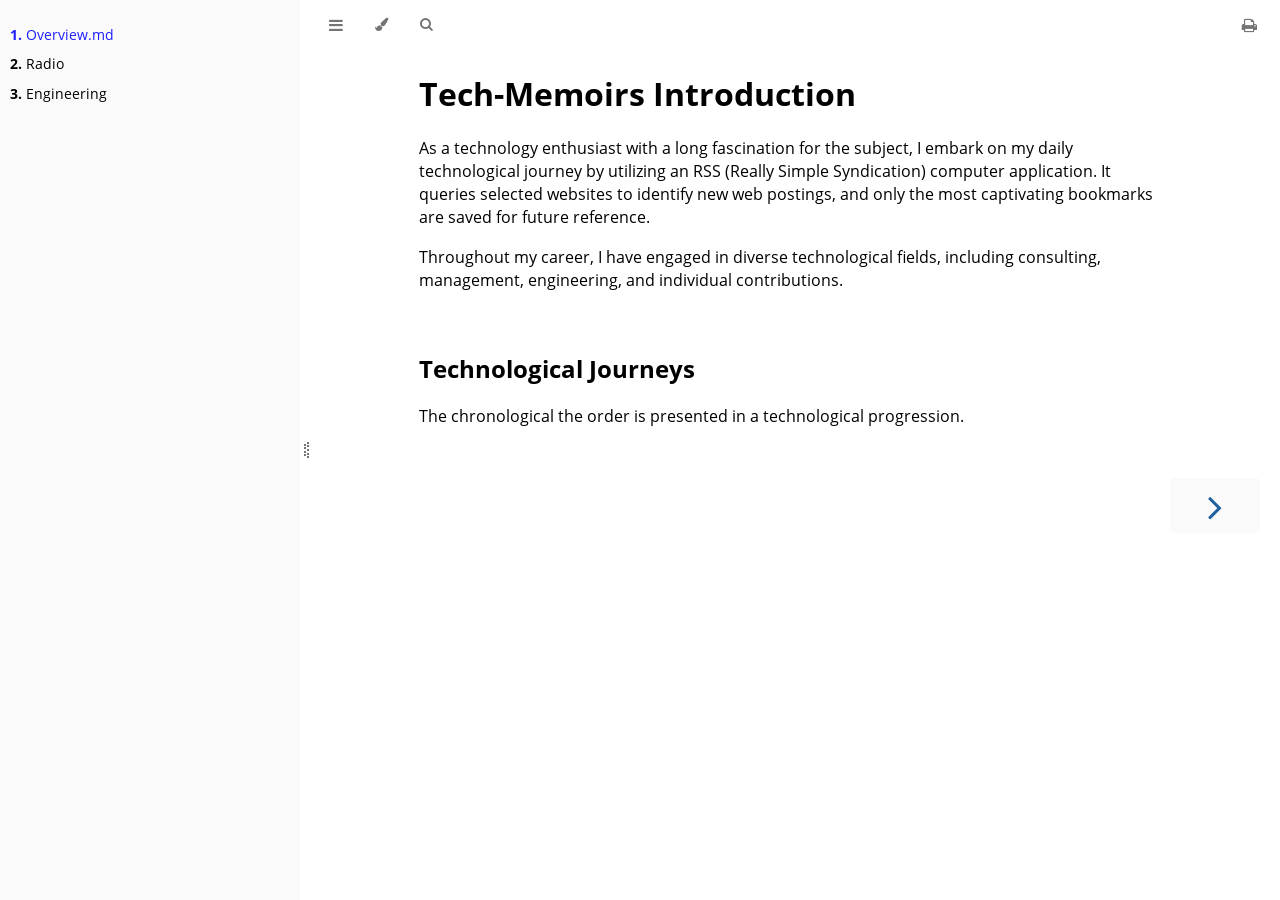
==== book/index.html @ a0218a52 "initial commit" ====
<!DOCTYPE HTML>
<html lang="en" class="light sidebar-visible" dir="ltr">
    <head>
        <!-- Book generated using mdBook -->
        <meta charset="UTF-8">
        <title>Overview.md</title>


        <!-- Custom HTML head -->

        <meta name="description" content="">
        <meta name="viewport" content="width=device-width, initial-scale=1">
        <meta name="theme-color" content="#ffffff">

        <link rel="icon" href="favicon.svg">
        <link rel="shortcut icon" href="favicon.png">
        <link rel="stylesheet" href="css/variables.css">
        <link rel="stylesheet" href="css/general.css">
        <link rel="stylesheet" href="css/chrome.css">
        <link rel="stylesheet" href="css/print.css" media="print">

        <!-- Fonts -->
        <link rel="stylesheet" href="FontAwesome/css/font-awesome.css">
        <link rel="stylesheet" href="fonts/fonts.css">

        <!-- Highlight.js Stylesheets -->
        <link rel="stylesheet" id="highlight-css" href="highlight.css">
        <link rel="stylesheet" id="tomorrow-night-css" href="tomorrow-night.css">
        <link rel="stylesheet" id="ayu-highlight-css" href="ayu-highlight.css">

        <!-- Custom theme stylesheets -->


        <!-- Provide site root and default themes to javascript -->
        <script>
            const path_to_root = "";
            const default_light_theme = "light";
            const default_dark_theme = "navy";
            window.path_to_searchindex_js = "searchindex.js";
        </script>
        <!-- Start loading toc.js asap -->
        <script src="toc.js"></script>
    </head>
    <body>
    <div id="mdbook-help-container">
        <div id="mdbook-help-popup">
            <h2 class="mdbook-help-title">Keyboard shortcuts</h2>
            <div>
                <p>Press <kbd>←</kbd> or <kbd>→</kbd> to navigate between chapters</p>
                <p>Press <kbd>S</kbd> or <kbd>/</kbd> to search in the book</p>
                <p>Press <kbd>?</kbd> to show this help</p>
                <p>Press <kbd>Esc</kbd> to hide this help</p>
            </div>
        </div>
    </div>
    <div id="body-container">
        <!-- Work around some values being stored in localStorage wrapped in quotes -->
        <script>
            try {
                let theme = localStorage.getItem('mdbook-theme');
                let sidebar = localStorage.getItem('mdbook-sidebar');

                if (theme.startsWith('"') && theme.endsWith('"')) {
                    localStorage.setItem('mdbook-theme', theme.slice(1, theme.length - 1));
                }

                if (sidebar.startsWith('"') && sidebar.endsWith('"')) {
                    localStorage.setItem('mdbook-sidebar', sidebar.slice(1, sidebar.length - 1));
                }
            } catch (e) { }
        </script>

        <!-- Set the theme before any content is loaded, prevents flash -->
        <script>
            const default_theme = window.matchMedia("(prefers-color-scheme: dark)").matches ? default_dark_theme : default_light_theme;
            let theme;
            try { theme = localStorage.getItem('mdbook-theme'); } catch(e) { }
            if (theme === null || theme === undefined) { theme = default_theme; }
            const html = document.documentElement;
            html.classList.remove('light')
            html.classList.add(theme);
            html.classList.add("js");
        </script>

        <input type="checkbox" id="sidebar-toggle-anchor" class="hidden">

        <!-- Hide / unhide sidebar before it is displayed -->
        <script>
            let sidebar = null;
            const sidebar_toggle = document.getElementById("sidebar-toggle-anchor");
            if (document.body.clientWidth >= 1080) {
                try { sidebar = localStorage.getItem('mdbook-sidebar'); } catch(e) { }
                sidebar = sidebar || 'visible';
            } else {
                sidebar = 'hidden';
                sidebar_toggle.checked = false;
            }
            if (sidebar === 'visible') {
                sidebar_toggle.checked = true;
            } else {
                html.classList.remove('sidebar-visible');
            }
        </script>

        <nav id="sidebar" class="sidebar" aria-label="Table of contents">
            <!-- populated by js -->
            <mdbook-sidebar-scrollbox class="sidebar-scrollbox"></mdbook-sidebar-scrollbox>
            <noscript>
                <iframe class="sidebar-iframe-outer" src="toc.html"></iframe>
            </noscript>
            <div id="sidebar-resize-handle" class="sidebar-resize-handle">
                <div class="sidebar-resize-indicator"></div>
            </div>
        </nav>

        <div id="page-wrapper" class="page-wrapper">

            <div class="page">
                <div id="menu-bar-hover-placeholder"></div>
                <div id="menu-bar" class="menu-bar sticky">
                    <div class="left-buttons">
                        <label id="sidebar-toggle" class="icon-button" for="sidebar-toggle-anchor" title="Toggle Table of Contents" aria-label="Toggle Table of Contents" aria-controls="sidebar">
                            <i class="fa fa-bars"></i>
                        </label>
                        <button id="theme-toggle" class="icon-button" type="button" title="Change theme" aria-label="Change theme" aria-haspopup="true" aria-expanded="false" aria-controls="theme-list">
                            <i class="fa fa-paint-brush"></i>
                        </button>
                        <ul id="theme-list" class="theme-popup" aria-label="Themes" role="menu">
                            <li role="none"><button role="menuitem" class="theme" id="default_theme">Auto</button></li>
                            <li role="none"><button role="menuitem" class="theme" id="light">Light</button></li>
                            <li role="none"><button role="menuitem" class="theme" id="rust">Rust</button></li>
                            <li role="none"><button role="menuitem" class="theme" id="coal">Coal</button></li>
                            <li role="none"><button role="menuitem" class="theme" id="navy">Navy</button></li>
                            <li role="none"><button role="menuitem" class="theme" id="ayu">Ayu</button></li>
                        </ul>
                        <button id="search-toggle" class="icon-button" type="button" title="Search (`/`)" aria-label="Toggle Searchbar" aria-expanded="false" aria-keyshortcuts="/ s" aria-controls="searchbar">
                            <i class="fa fa-search"></i>
                        </button>
                    </div>

                    <h1 class="menu-title"></h1>

                    <div class="right-buttons">
                        <a href="print.html" title="Print this book" aria-label="Print this book">
                            <i id="print-button" class="fa fa-print"></i>
                        </a>

                    </div>
                </div>

                <div id="search-wrapper" class="hidden">
                    <form id="searchbar-outer" class="searchbar-outer">
                        <div class="search-wrapper">
                            <input type="search" id="searchbar" name="searchbar" placeholder="Search this book ..." aria-controls="searchresults-outer" aria-describedby="searchresults-header">
                            <div class="spinner-wrapper">
                                <i class="fa fa-spinner fa-spin"></i>
                            </div>
                        </div>
                    </form>
                    <div id="searchresults-outer" class="searchresults-outer hidden">
                        <div id="searchresults-header" class="searchresults-header"></div>
                        <ul id="searchresults">
                        </ul>
                    </div>
                </div>

                <!-- Apply ARIA attributes after the sidebar and the sidebar toggle button are added to the DOM -->
                <script>
                    document.getElementById('sidebar-toggle').setAttribute('aria-expanded', sidebar === 'visible');
                    document.getElementById('sidebar').setAttribute('aria-hidden', sidebar !== 'visible');
                    Array.from(document.querySelectorAll('#sidebar a')).forEach(function(link) {
                        link.setAttribute('tabIndex', sidebar === 'visible' ? 0 : -1);
                    });
                </script>

                <div id="content" class="content">
                    <main>
                        <h1 id="tech-memoirs-introduction"><a class="header" href="#tech-memoirs-introduction">Tech-Memoirs Introduction</a></h1>
<p>As a technology enthusiast with a long fascination for the subject, I embark on my daily technological journey by utilizing an RSS (Really Simple Syndication) computer application. It queries selected websites to identify new web postings, and only the most captivating bookmarks are saved for future reference.</p>
<p>Throughout my career, I have engaged in diverse technological fields, including consulting, management, engineering, and individual contributions.</p>
<h2 id="technological-journeys"><a class="header" href="#technological-journeys">Technological Journeys</a></h2>
<p>The chronological the order is presented in a technological progression.</p>

                    </main>

                    <nav class="nav-wrapper" aria-label="Page navigation">
                        <!-- Mobile navigation buttons -->

                            <a rel="next prefetch" href="Radio.html" class="mobile-nav-chapters next" title="Next chapter" aria-label="Next chapter" aria-keyshortcuts="Right">
                                <i class="fa fa-angle-right"></i>
                            </a>

                        <div style="clear: both"></div>
                    </nav>
                </div>
            </div>

            <nav class="nav-wide-wrapper" aria-label="Page navigation">

                    <a rel="next prefetch" href="Radio.html" class="nav-chapters next" title="Next chapter" aria-label="Next chapter" aria-keyshortcuts="Right">
                        <i class="fa fa-angle-right"></i>
                    </a>
            </nav>

        </div>

        <!-- Livereload script (if served using the cli tool) -->
        <script>
            const wsProtocol = location.protocol === 'https:' ? 'wss:' : 'ws:';
            const wsAddress = wsProtocol + "//" + location.host + "/" + "__livereload";
            const socket = new WebSocket(wsAddress);
            socket.onmessage = function (event) {
                if (event.data === "reload") {
                    socket.close();
                    location.reload();
                }
            };

            window.onbeforeunload = function() {
                socket.close();
            }
        </script>



        <script>
            window.playground_copyable = true;
        </script>


        <script src="elasticlunr.min.js"></script>
        <script src="mark.min.js"></script>
        <script src="searcher.js"></script>

        <script src="clipboard.min.js"></script>
        <script src="highlight.js"></script>
        <script src="book.js"></script>

        <!-- Custom JS scripts -->



    </div>
    </body>
</html>
---- book/css/variables.css ----
/* Globals */

:root {
    --sidebar-target-width: 300px;
    --sidebar-width: min(var(--sidebar-target-width), 80vw);
    --sidebar-resize-indicator-width: 8px;
    --sidebar-resize-indicator-space: 2px;
    --page-padding: 15px;
    --content-max-width: 750px;
    --menu-bar-height: 50px;
    --mono-font: "Source Code Pro", Consolas, "Ubuntu Mono", Menlo, "DejaVu Sans Mono", monospace, monospace;
    --code-font-size: 0.875em; /* please adjust the ace font size accordingly in editor.js */
    --searchbar-margin-block-start: 5px;
}

/* Themes */

.ayu {
    --bg: hsl(210, 25%, 8%);
    --fg: #c5c5c5;

    --sidebar-bg: #14191f;
    --sidebar-fg: #c8c9db;
    --sidebar-non-existant: #5c6773;
    --sidebar-active: #ffb454;
    --sidebar-spacer: #2d334f;

    --scrollbar: var(--sidebar-fg);

    --icons: #737480;
    --icons-hover: #b7b9cc;

    --links: #0096cf;

    --inline-code-color: #ffb454;

    --theme-popup-bg: #14191f;
    --theme-popup-border: #5c6773;
    --theme-hover: #191f26;

    --quote-bg: hsl(226, 15%, 17%);
    --quote-border: hsl(226, 15%, 22%);

    --warning-border: #ff8e00;

    --table-border-color: hsl(210, 25%, 13%);
    --table-header-bg: hsl(210, 25%, 28%);
    --table-alternate-bg: hsl(210, 25%, 11%);

    --searchbar-border-color: #848484;
    --searchbar-bg: #424242;
    --searchbar-fg: #fff;
    --searchbar-shadow-color: #d4c89f;
    --searchresults-header-fg: #666;
    --searchresults-border-color: #888;
    --searchresults-li-bg: #252932;
    --search-mark-bg: #e3b171;

    --color-scheme: dark;

    /* Same as `--icons` */
    --copy-button-filter: invert(45%) sepia(6%) saturate(621%) hue-rotate(198deg) brightness(99%) contrast(85%);
    /* Same as `--sidebar-active` */
    --copy-button-filter-hover: invert(68%) sepia(55%) saturate(531%) hue-rotate(341deg) brightness(104%) contrast(101%);

    --footnote-highlight: #2668a6;

    --overlay-bg: rgba(33, 40, 48, 0.4);
}

.coal {
    --bg: hsl(200, 7%, 8%);
    --fg: #98a3ad;

    --sidebar-bg: #292c2f;
    --sidebar-fg: #a1adb8;
    --sidebar-non-existant: #505254;
    --sidebar-active: #3473ad;
    --sidebar-spacer: #393939;

    --scrollbar: var(--sidebar-fg);

    --icons: #43484d;
    --icons-hover: #b3c0cc;

    --links: #2b79a2;

    --inline-code-color: #c5c8c6;

    --theme-popup-bg: #141617;
    --theme-popup-border: #43484d;
    --theme-hover: #1f2124;

    --quote-bg: hsl(234, 21%, 18%);
    --quote-border: hsl(234, 21%, 23%);

    --warning-border: #ff8e00;

    --table-border-color: hsl(200, 7%, 13%);
    --table-header-bg: hsl(200, 7%, 28%);
    --table-alternate-bg: hsl(200, 7%, 11%);

    --searchbar-border-color: #aaa;
    --searchbar-bg: #b7b7b7;
    --searchbar-fg: #000;
    --searchbar-shadow-color: #aaa;
    --searchresults-header-fg: #666;
    --searchresults-border-color: #98a3ad;
    --searchresults-li-bg: #2b2b2f;
    --search-mark-bg: #355c7d;

    --color-scheme: dark;

    /* Same as `--icons` */
    --copy-button-filter: invert(26%) sepia(8%) saturate(575%) hue-rotate(169deg) brightness(87%) contrast(82%);
    /* Same as `--sidebar-active` */
    --copy-button-filter-hover: invert(36%) sepia(70%) saturate(503%) hue-rotate(167deg) brightness(98%) contrast(89%);

    --footnote-highlight: #4079ae;

    --overlay-bg: rgba(33, 40, 48, 0.4);
}

.light, html:not(.js) {
    --bg: hsl(0, 0%, 100%);
    --fg: hsl(0, 0%, 0%);

    --sidebar-bg: #fafafa;
    --sidebar-fg: hsl(0, 0%, 0%);
    --sidebar-non-existant: #aaaaaa;
    --sidebar-active: #1f1fff;
    --sidebar-spacer: #f4f4f4;

    --scrollbar: #8F8F8F;

    --icons: #747474;
    --icons-hover: #000000;

    --links: #20609f;

    --inline-code-color: #301900;

    --theme-popup-bg: #fafafa;
    --theme-popup-border: #cccccc;
    --theme-hover: #e6e6e6;

    --quote-bg: hsl(197, 37%, 96%);
    --quote-border: hsl(197, 37%, 91%);

    --warning-border: #ff8e00;

    --table-border-color: hsl(0, 0%, 95%);
    --table-header-bg: hsl(0, 0%, 80%);
    --table-alternate-bg: hsl(0, 0%, 97%);

    --searchbar-border-color: #aaa;
    --searchbar-bg: #fafafa;
    --searchbar-fg: #000;
    --searchbar-shadow-color: #aaa;
    --searchresults-header-fg: #666;
    --searchresults-border-color: #888;
    --searchresults-li-bg: #e4f2fe;
    --search-mark-bg: #a2cff5;

    --color-scheme: light;

    /* Same as `--icons` */
    --copy-button-filter: invert(45.49%);
    /* Same as `--sidebar-active` */
    --copy-button-filter-hover: invert(14%) sepia(93%) saturate(4250%) hue-rotate(243deg) brightness(99%) contrast(130%);

    --footnote-highlight: #7e7eff;

    --overlay-bg: rgba(200, 200, 205, 0.4);
}

.navy {
    --bg: hsl(226, 23%, 11%);
    --fg: #bcbdd0;

    --sidebar-bg: #282d3f;
    --sidebar-fg: #c8c9db;
    --sidebar-non-existant: #505274;
    --sidebar-active: #2b79a2;
    --sidebar-spacer: #2d334f;

    --scrollbar: var(--sidebar-fg);

    --icons: #737480;
    --icons-hover: #b7b9cc;

    --links: #2b79a2;

    --inline-code-color: #c5c8c6;

    --theme-popup-bg: #161923;
    --theme-popup-border: #737480;
    --theme-hover: #282e40;

    --quote-bg: hsl(226, 15%, 17%);
    --quote-border: hsl(226, 15%, 22%);

    --warning-border: #ff8e00;

    --table-border-color: hsl(226, 23%, 16%);
    --table-header-bg: hsl(226, 23%, 31%);
    --table-alternate-bg: hsl(226, 23%, 14%);

    --searchbar-border-color: #aaa;
    --searchbar-bg: #aeaec6;
    --searchbar-fg: #000;
    --searchbar-shadow-color: #aaa;
    --searchresults-header-fg: #5f5f71;
    --searchresults-border-color: #5c5c68;
    --searchresults-li-bg: #242430;
    --search-mark-bg: #a2cff5;

    --color-scheme: dark;

    /* Same as `--icons` */
    --copy-button-filter: invert(51%) sepia(10%) saturate(393%) hue-rotate(198deg) brightness(86%) contrast(87%);
    /* Same as `--sidebar-active` */
    --copy-button-filter-hover: invert(46%) sepia(20%) saturate(1537%) hue-rotate(156deg) brightness(85%) contrast(90%);

    --footnote-highlight: #4079ae;

    --overlay-bg: rgba(33, 40, 48, 0.4);
}

.rust {
    --bg: hsl(60, 9%, 87%);
    --fg: #262625;

    --sidebar-bg: #3b2e2a;
    --sidebar-fg: #c8c9db;
    --sidebar-non-existant: #505254;
    --sidebar-active: #e69f67;
    --sidebar-spacer: #45373a;

    --scrollbar: var(--sidebar-fg);

    --icons: #737480;
    --icons-hover: #262625;

    --links: #2b79a2;

    --inline-code-color: #6e6b5e;

    --theme-popup-bg: #e1e1db;
    --theme-popup-border: #b38f6b;
    --theme-hover: #99908a;

    --quote-bg: hsl(60, 5%, 75%);
    --quote-border: hsl(60, 5%, 70%);

    --warning-border: #ff8e00;

    --table-border-color: hsl(60, 9%, 82%);
    --table-header-bg: #b3a497;
    --table-alternate-bg: hsl(60, 9%, 84%);

    --searchbar-border-color: #aaa;
    --searchbar-bg: #fafafa;
    --searchbar-fg: #000;
    --searchbar-shadow-color: #aaa;
    --searchresults-header-fg: #666;
    --searchresults-border-color: #888;
    --searchresults-li-bg: #dec2a2;
    --search-mark-bg: #e69f67;

    /* Same as `--icons` */
    --copy-button-filter: invert(51%) sepia(10%) saturate(393%) hue-rotate(198deg) brightness(86%) contrast(87%);
    /* Same as `--sidebar-active` */
    --copy-button-filter-hover: invert(77%) sepia(16%) saturate(1798%) hue-rotate(328deg) brightness(98%) contrast(83%);

    --footnote-highlight: #d3a17a;

    --overlay-bg: rgba(150, 150, 150, 0.25);
}

@media (prefers-color-scheme: dark) {
    html:not(.js) {
        --bg: hsl(200, 7%, 8%);
        --fg: #98a3ad;

        --sidebar-bg: #292c2f;
        --sidebar-fg: #a1adb8;
        --sidebar-non-existant: #505254;
        --sidebar-active: #3473ad;
        --sidebar-spacer: #393939;

        --scrollbar: var(--sidebar-fg);

        --icons: #43484d;
        --icons-hover: #b3c0cc;

        --links: #2b79a2;

        --inline-code-color: #c5c8c6;

        --theme-popup-bg: #141617;
        --theme-popup-border: #43484d;
        --theme-hover: #1f2124;

        --quote-bg: hsl(234, 21%, 18%);
        --quote-border: hsl(234, 21%, 23%);

        --warning-border: #ff8e00;

        --table-border-color: hsl(200, 7%, 13%);
        --table-header-bg: hsl(200, 7%, 28%);
        --table-alternate-bg: hsl(200, 7%, 11%);

        --searchbar-border-color: #aaa;
        --searchbar-bg: #b7b7b7;
        --searchbar-fg: #000;
        --searchbar-shadow-color: #aaa;
        --searchresults-header-fg: #666;
        --searchresults-border-color: #98a3ad;
        --searchresults-li-bg: #2b2b2f;
        --search-mark-bg: #355c7d;

        --color-scheme: dark;

        /* Same as `--icons` */
        --copy-button-filter: invert(26%) sepia(8%) saturate(575%) hue-rotate(169deg) brightness(87%) contrast(82%);
        /* Same as `--sidebar-active` */
        --copy-button-filter-hover: invert(36%) sepia(70%) saturate(503%) hue-rotate(167deg) brightness(98%) contrast(89%);
    }
}
---- book/css/general.css ----
/* Base styles and content styles */

:root {
    /* Browser default font-size is 16px, this way 1 rem = 10px */
    font-size: 62.5%;
    color-scheme: var(--color-scheme);
}

html {
    font-family: "Open Sans", sans-serif;
    color: var(--fg);
    background-color: var(--bg);
    text-size-adjust: none;
    -webkit-text-size-adjust: none;
}

body {
    margin: 0;
    font-size: 1.6rem;
    overflow-x: hidden;
}

code {
    font-family: var(--mono-font) !important;
    font-size: var(--code-font-size);
    direction: ltr !important;
}

/* make long words/inline code not x overflow */
main {
    overflow-wrap: break-word;
}

/* make wide tables scroll if they overflow */
.table-wrapper {
    overflow-x: auto;
}

/* Don't change font size in headers. */
h1 code, h2 code, h3 code, h4 code, h5 code, h6 code {
    font-size: unset;
}

.left { float: left; }
.right { float: right; }
.boring { opacity: 0.6; }
.hide-boring .boring { display: none; }
.hidden { display: none !important; }

h2, h3 { margin-block-start: 2.5em; }
h4, h5 { margin-block-start: 2em; }

.header + .header h3,
.header + .header h4,
.header + .header h5 {
    margin-block-start: 1em;
}

h1:target::before,
h2:target::before,
h3:target::before,
h4:target::before,
h5:target::before,
h6:target::before {
    display: inline-block;
    content: "»";
    margin-inline-start: -30px;
    width: 30px;
}

/* This is broken on Safari as of version 14, but is fixed
   in Safari Technology Preview 117 which I think will be Safari 14.2.
   https://bugs.webkit.org/show_bug.cgi?id=218076
*/
:target {
    /* Safari does not support logical properties */
    scroll-margin-top: calc(var(--menu-bar-height) + 0.5em);
}

.page {
    outline: 0;
    padding: 0 var(--page-padding);
    margin-block-start: calc(0px - var(--menu-bar-height)); /* Compensate for the #menu-bar-hover-placeholder */
}
.page-wrapper {
    box-sizing: border-box;
    background-color: var(--bg);
}
html:not(.js) .page-wrapper,
.js:not(.sidebar-resizing) .page-wrapper {
    transition: margin-left 0.3s ease, transform 0.3s ease; /* Animation: slide away */
}
[dir=rtl]:not(.js) .page-wrapper,
[dir=rtl].js:not(.sidebar-resizing) .page-wrapper {
    transition: margin-right 0.3s ease, transform 0.3s ease; /* Animation: slide away */
}

.content {
    overflow-y: auto;
    padding: 0 5px 50px 5px;
}
.content main {
    margin-inline-start: auto;
    margin-inline-end: auto;
    max-width: var(--content-max-width);
}
.content p { line-height: 1.45em; }
.content ol { line-height: 1.45em; }
.content ul { line-height: 1.45em; }
.content a { text-decoration: none; }
.content a:hover { text-decoration: underline; }
.content img, .content video { max-width: 100%; }
.content .header:link,
.content .header:visited {
    color: var(--fg);
}
.content .header:link,
.content .header:visited:hover {
    text-decoration: none;
}

table {
    margin: 0 auto;
    border-collapse: collapse;
}
table td {
    padding: 3px 20px;
    border: 1px var(--table-border-color) solid;
}
table thead {
    background: var(--table-header-bg);
}
table thead td {
    font-weight: 700;
    border: none;
}
table thead th {
    padding: 3px 20px;
}
table thead tr {
    border: 1px var(--table-header-bg) solid;
}
/* Alternate background colors for rows */
table tbody tr:nth-child(2n) {
    background: var(--table-alternate-bg);
}


blockquote {
    margin: 20px 0;
    padding: 0 20px;
    color: var(--fg);
    background-color: var(--quote-bg);
    border-block-start: .1em solid var(--quote-border);
    border-block-end: .1em solid var(--quote-border);
}

.warning {
    margin: 20px;
    padding: 0 20px;
    border-inline-start: 2px solid var(--warning-border);
}

.warning:before {
    position: absolute;
    width: 3rem;
    height: 3rem;
    margin-inline-start: calc(-1.5rem - 21px);
    content: "ⓘ";
    text-align: center;
    background-color: var(--bg);
    color: var(--warning-border);
    font-weight: bold;
    font-size: 2rem;
}

blockquote .warning:before {
    background-color: var(--quote-bg);
}

kbd {
    background-color: var(--table-border-color);
    border-radius: 4px;
    border: solid 1px var(--theme-popup-border);
    box-shadow: inset 0 -1px 0 var(--theme-hover);
    display: inline-block;
    font-size: var(--code-font-size);
    font-family: var(--mono-font);
    line-height: 10px;
    padding: 4px 5px;
    vertical-align: middle;
}

sup {
    /* Set the line-height for superscript and footnote references so that there
       isn't an awkward space appearing above lines that contain the footnote.

       See https://github.com/rust-lang/mdBook/pull/2443#discussion_r1813773583
       for an explanation.
    */
    line-height: 0;
}

.footnote-definition {
    font-size: 0.9em;
}
/* The default spacing for a list is a little too large. */
.footnote-definition ul,
.footnote-definition ol {
    padding-left: 20px;
}
.footnote-definition > li {
    /* Required to position the ::before target */
    position: relative;
}
.footnote-definition > li:target {
    scroll-margin-top: 50vh;
}
.footnote-reference:target {
    scroll-margin-top: 50vh;
}
/* Draws a border around the footnote (including the marker) when it is selected.
   TODO: If there are multiple linkbacks, highlight which one you just came
   from so you know which one to click.
*/
.footnote-definition > li:target::before {
    border: 2px solid var(--footnote-highlight);
    border-radius: 6px;
    position: absolute;
    top: -8px;
    right: -8px;
    bottom: -8px;
    left: -32px;
    pointer-events: none;
    content: "";
}
/* Pulses the footnote reference so you can quickly see where you left off reading.
   This could use some improvement.
*/
@media not (prefers-reduced-motion) {
    .footnote-reference:target  {
        animation: fn-highlight 0.8s;
        border-radius: 2px;
    }

    @keyframes fn-highlight {
        from {
            background-color: var(--footnote-highlight);
        }
    }
}

.tooltiptext {
    position: absolute;
    visibility: hidden;
    color: #fff;
    background-color: #333;
    transform: translateX(-50%); /* Center by moving tooltip 50% of its width left */
    left: -8px; /* Half of the width of the icon */
    top: -35px;
    font-size: 0.8em;
    text-align: center;
    border-radius: 6px;
    padding: 5px 8px;
    margin: 5px;
    z-index: 1000;
}
.tooltipped .tooltiptext {
    visibility: visible;
}

.chapter li.part-title {
    color: var(--sidebar-fg);
    margin: 5px 0px;
    font-weight: bold;
}

.result-no-output {
    font-style: italic;
}
---- book/css/chrome.css ----
/* CSS for UI elements (a.k.a. chrome) */

html {
    scrollbar-color: var(--scrollbar) var(--bg);
}
#searchresults a,
.content a:link,
a:visited,
a > .hljs {
    color: var(--links);
}

/*
    body-container is necessary because mobile browsers don't seem to like
    overflow-x on the body tag when there is a <meta name="viewport"> tag.
*/
#body-container {
    /*
        This is used when the sidebar pushes the body content off the side of
        the screen on small screens. Without it, dragging on mobile Safari
        will want to reposition the viewport in a weird way.
    */
    overflow-x: clip;
}

/* Menu Bar */

#menu-bar,
#menu-bar-hover-placeholder {
    z-index: 101;
    margin: auto calc(0px - var(--page-padding));
}
#menu-bar {
    position: relative;
    display: flex;
    flex-wrap: wrap;
    background-color: var(--bg);
    border-block-end-color: var(--bg);
    border-block-end-width: 1px;
    border-block-end-style: solid;
}
#menu-bar.sticky,
#menu-bar-hover-placeholder:hover + #menu-bar,
#menu-bar:hover,
html.sidebar-visible #menu-bar {
    position: -webkit-sticky;
    position: sticky;
    top: 0 !important;
}
#menu-bar-hover-placeholder {
    position: sticky;
    position: -webkit-sticky;
    top: 0;
    height: var(--menu-bar-height);
}
#menu-bar.bordered {
    border-block-end-color: var(--table-border-color);
}
#menu-bar i, #menu-bar .icon-button {
    position: relative;
    padding: 0 8px;
    z-index: 10;
    line-height: var(--menu-bar-height);
    cursor: pointer;
    transition: color 0.5s;
}
@media only screen and (max-width: 420px) {
    #menu-bar i, #menu-bar .icon-button {
        padding: 0 5px;
    }
}

.icon-button {
    border: none;
    background: none;
    padding: 0;
    color: inherit;
}
.icon-button i {
    margin: 0;
}

.right-buttons {
    margin: 0 15px;
}
.right-buttons a {
    text-decoration: none;
}

.left-buttons {
    display: flex;
    margin: 0 5px;
}
html:not(.js) .left-buttons button {
    display: none;
}

.menu-title {
    display: inline-block;
    font-weight: 200;
    font-size: 2.4rem;
    line-height: var(--menu-bar-height);
    text-align: center;
    margin: 0;
    flex: 1;
    white-space: nowrap;
    overflow: hidden;
    text-overflow: ellipsis;
}
.menu-title {
    cursor: pointer;
}

.menu-bar,
.menu-bar:visited,
.nav-chapters,
.nav-chapters:visited,
.mobile-nav-chapters,
.mobile-nav-chapters:visited,
.menu-bar .icon-button,
.menu-bar a i {
    color: var(--icons);
}

.menu-bar i:hover,
.menu-bar .icon-button:hover,
.nav-chapters:hover,
.mobile-nav-chapters i:hover {
    color: var(--icons-hover);
}

/* Nav Icons */

.nav-chapters {
    font-size: 2.5em;
    text-align: center;
    text-decoration: none;

    position: fixed;
    top: 0;
    bottom: 0;
    margin: 0;
    max-width: 150px;
    min-width: 90px;

    display: flex;
    justify-content: center;
    align-content: center;
    flex-direction: column;

    transition: color 0.5s, background-color 0.5s;
}

.nav-chapters:hover {
    text-decoration: none;
    background-color: var(--theme-hover);
    transition: background-color 0.15s, color 0.15s;
}

.nav-wrapper {
    margin-block-start: 50px;
    display: none;
}

.mobile-nav-chapters {
    font-size: 2.5em;
    text-align: center;
    text-decoration: none;
    width: 90px;
    border-radius: 5px;
    background-color: var(--sidebar-bg);
}

/* Only Firefox supports flow-relative values */
.previous { float: left; }
[dir=rtl] .previous { float: right; }

/* Only Firefox supports flow-relative values */
.next {
    float: right;
    right: var(--page-padding);
}
[dir=rtl] .next {
    float: left;
    right: unset;
    left: var(--page-padding);
}

/* Use the correct buttons for RTL layouts*/
[dir=rtl] .previous i.fa-angle-left:before {content:"\f105";}
[dir=rtl] .next i.fa-angle-right:before { content:"\f104"; }

@media only screen and (max-width: 1080px) {
    .nav-wide-wrapper { display: none; }
    .nav-wrapper { display: block; }
}

/* sidebar-visible */
@media only screen and (max-width: 1380px) {
    #sidebar-toggle-anchor:checked ~ .page-wrapper .nav-wide-wrapper { display: none; }
    #sidebar-toggle-anchor:checked ~ .page-wrapper .nav-wrapper { display: block; }
}

/* Inline code */

:not(pre) > .hljs {
    display: inline;
    padding: 0.1em 0.3em;
    border-radius: 3px;
}

:not(pre):not(a) > .hljs {
    color: var(--inline-code-color);
    overflow-x: initial;
}

a:hover > .hljs {
    text-decoration: underline;
}

pre {
    position: relative;
}
pre > .buttons {
    position: absolute;
    z-index: 100;
    right: 0px;
    top: 2px;
    margin: 0px;
    padding: 2px 0px;

    color: var(--sidebar-fg);
    cursor: pointer;
    visibility: hidden;
    opacity: 0;
    transition: visibility 0.1s linear, opacity 0.1s linear;
}
pre:hover > .buttons {
    visibility: visible;
    opacity: 1
}
pre > .buttons :hover {
    color: var(--sidebar-active);
    border-color: var(--icons-hover);
    background-color: var(--theme-hover);
}
pre > .buttons i {
    margin-inline-start: 8px;
}
pre > .buttons button {
    cursor: inherit;
    margin: 0px 5px;
    padding: 4px 4px 3px 5px;
    font-size: 23px;

    border-style: solid;
    border-width: 1px;
    border-radius: 4px;
    border-color: var(--icons);
    background-color: var(--theme-popup-bg);
    transition: 100ms;
    transition-property: color,border-color,background-color;
    color: var(--icons);
}

pre > .buttons button.clip-button {
    padding: 2px 4px 0px 6px;
}
pre > .buttons button.clip-button::before {
    /* clipboard image from octicons (https://github.com/primer/octicons/tree/v2.0.0) MIT license
     */
    content: url('data:image/svg+xml,<svg width="21" height="20" viewBox="0 0 24 25" \
xmlns="http://www.w3.org/2000/svg" aria-label="Copy to clipboard">\
<path d="M18 20h2v3c0 1-1 2-2 2H2c-.998 0-2-1-2-2V5c0-.911.755-1.667 1.667-1.667h5A3.323 3.323 0 \
0110 0a3.323 3.323 0 013.333 3.333h5C19.245 3.333 20 4.09 20 5v8.333h-2V9H2v14h16v-3zM3 \
7h14c0-.911-.793-1.667-1.75-1.667H13.5c-.957 0-1.75-.755-1.75-1.666C11.75 2.755 10.957 2 10 \
2s-1.75.755-1.75 1.667c0 .911-.793 1.666-1.75 1.666H4.75C3.793 5.333 3 6.09 3 7z"/>\
<path d="M4 19h6v2H4zM12 11H4v2h8zM4 17h4v-2H4zM15 15v-3l-4.5 4.5L15 21v-3l8.027-.032L23 15z"/>\
</svg>');
    filter: var(--copy-button-filter);
}
pre > .buttons button.clip-button:hover::before {
    filter: var(--copy-button-filter-hover);
}

@media (pointer: coarse) {
    pre > .buttons button {
        /* On mobile, make it easier to tap buttons. */
        padding: 0.3rem 1rem;
    }

    .sidebar-resize-indicator {
        /* Hide resize indicator on devices with limited accuracy */
        display: none;
    }
}
pre > code {
    display: block;
    padding: 1rem;
}

/* FIXME: ACE editors overlap their buttons because ACE does absolute
   positioning within the code block which breaks padding. The only solution I
   can think of is to move the padding to the outer pre tag (or insert a div
   wrapper), but that would require fixing a whole bunch of CSS rules.
*/
.hljs.ace_editor {
  padding: 0rem 0rem;
}

pre > .result {
    margin-block-start: 10px;
}

/* Search */

#searchresults a {
    text-decoration: none;
}

mark {
    border-radius: 2px;
    padding-block-start: 0;
    padding-block-end: 1px;
    padding-inline-start: 3px;
    padding-inline-end: 3px;
    margin-block-start: 0;
    margin-block-end: -1px;
    margin-inline-start: -3px;
    margin-inline-end: -3px;
    background-color: var(--search-mark-bg);
    transition: background-color 300ms linear;
    cursor: pointer;
}

mark.fade-out {
    background-color: rgba(0,0,0,0) !important;
    cursor: auto;
}

.searchbar-outer {
    margin-inline-start: auto;
    margin-inline-end: auto;
    max-width: var(--content-max-width);
}

#searchbar-outer.searching #searchbar {
    padding-right: 30px;
}
#searchbar-outer .spinner-wrapper {
    display: none;
}
#searchbar-outer.searching .spinner-wrapper {
    display: block;
}

.search-wrapper {
    position: relative;
}

.spinner-wrapper {
    --spinner-margin: 2px;
    position: absolute;
    margin-block-start: calc(var(--searchbar-margin-block-start) + var(--spinner-margin));
    right: var(--spinner-margin);
    top: 0;
    bottom: var(--spinner-margin);
    padding: 6px;
    background-color: var(--bg);
}

#searchbar {
    width: 100%;
    margin-block-start: var(--searchbar-margin-block-start);
    margin-block-end: 0;
    margin-inline-start: auto;
    margin-inline-end: auto;
    padding: 10px 16px;
    transition: box-shadow 300ms ease-in-out;
    border: 1px solid var(--searchbar-border-color);
    border-radius: 3px;
    background-color: var(--searchbar-bg);
    color: var(--searchbar-fg);
}
#searchbar:focus,
#searchbar.active {
    box-shadow: 0 0 3px var(--searchbar-shadow-color);
}

.searchresults-header {
    font-weight: bold;
    font-size: 1em;
    padding-block-start: 18px;
    padding-block-end: 0;
    padding-inline-start: 5px;
    padding-inline-end: 0;
    color: var(--searchresults-header-fg);
}

.searchresults-outer {
    margin-inline-start: auto;
    margin-inline-end: auto;
    max-width: var(--content-max-width);
    border-block-end: 1px dashed var(--searchresults-border-color);
}

ul#searchresults {
    list-style: none;
    padding-inline-start: 20px;
}
ul#searchresults li {
    margin: 10px 0px;
    padding: 2px;
    border-radius: 2px;
}
ul#searchresults li.focus {
    background-color: var(--searchresults-li-bg);
}
ul#searchresults span.teaser {
    display: block;
    clear: both;
    margin-block-start: 5px;
    margin-block-end: 0;
    margin-inline-start: 20px;
    margin-inline-end: 0;
    font-size: 0.8em;
}
ul#searchresults span.teaser em {
    font-weight: bold;
    font-style: normal;
}

/* Sidebar */

.sidebar {
    position: fixed;
    left: 0;
    top: 0;
    bottom: 0;
    width: var(--sidebar-width);
    font-size: 0.875em;
    box-sizing: border-box;
    -webkit-overflow-scrolling: touch;
    overscroll-behavior-y: contain;
    background-color: var(--sidebar-bg);
    color: var(--sidebar-fg);
}
.sidebar-iframe-inner {
    --padding: 10px;

    background-color: var(--sidebar-bg);
    padding: var(--padding);
    margin: 0;
    font-size: 1.4rem;
    color: var(--sidebar-fg);
    min-height: calc(100vh - var(--padding) * 2);
}
.sidebar-iframe-outer {
    border: none;
    height: 100%;
    position: absolute;
    top: 0;
    bottom: 0;
    left: 0;
    right: 0;
}
[dir=rtl] .sidebar { left: unset; right: 0; }
.sidebar-resizing {
    -moz-user-select: none;
    -webkit-user-select: none;
    -ms-user-select: none;
    user-select: none;
}
html:not(.sidebar-resizing) .sidebar {
    transition: transform 0.3s; /* Animation: slide away */
}
.sidebar code {
    line-height: 2em;
}
.sidebar .sidebar-scrollbox {
    overflow-y: auto;
    position: absolute;
    top: 0;
    bottom: 0;
    left: 0;
    right: 0;
    padding: 10px 10px;
}
.sidebar .sidebar-resize-handle {
    position: absolute;
    cursor: col-resize;
    width: 0;
    right: calc(var(--sidebar-resize-indicator-width) * -1);
    top: 0;
    bottom: 0;
    display: flex;
    align-items: center;
}

.sidebar-resize-handle .sidebar-resize-indicator {
    width: 100%;
    height: 16px;
    color: var(--icons);
    margin-inline-start: var(--sidebar-resize-indicator-space);
	display: flex;
	align-items: center;
	justify-content: flex-start;
}
.sidebar-resize-handle .sidebar-resize-indicator::before {
    content: "";
    width: 2px;
    height: 12px;
    border-left: dotted 2px currentColor;
}
.sidebar-resize-handle .sidebar-resize-indicator::after {
    content: "";
    width: 2px;
    height: 16px;
    border-left: dotted 2px currentColor;
}

[dir=rtl] .sidebar .sidebar-resize-handle {
    left: calc(var(--sidebar-resize-indicator-width) * -1);
    right: unset;
}
.js .sidebar .sidebar-resize-handle {
    cursor: col-resize;
    width: calc(var(--sidebar-resize-indicator-width) - var(--sidebar-resize-indicator-space));
}
/* sidebar-hidden */
#sidebar-toggle-anchor:not(:checked) ~ .sidebar {
    transform: translateX(calc(0px - var(--sidebar-width) - var(--sidebar-resize-indicator-width)));
}
[dir=rtl] #sidebar-toggle-anchor:not(:checked) ~ .sidebar {
    transform: translateX(calc(var(--sidebar-width) + var(--sidebar-resize-indicator-width)));
}
.sidebar::-webkit-scrollbar {
    background: var(--sidebar-bg);
}
.sidebar::-webkit-scrollbar-thumb {
    background: var(--scrollbar);
}

/* sidebar-visible */
#sidebar-toggle-anchor:checked ~ .page-wrapper {
    transform: translateX(calc(var(--sidebar-width) + var(--sidebar-resize-indicator-width)));
}
[dir=rtl] #sidebar-toggle-anchor:checked ~ .page-wrapper {
    transform: translateX(calc(0px - var(--sidebar-width) - var(--sidebar-resize-indicator-width)));
}
@media only screen and (min-width: 620px) {
    #sidebar-toggle-anchor:checked ~ .page-wrapper {
        transform: none;
        margin-inline-start: calc(var(--sidebar-width) + var(--sidebar-resize-indicator-width));
    }
    [dir=rtl] #sidebar-toggle-anchor:checked ~ .page-wrapper {
        transform: none;
    }
}

.chapter {
    list-style: none outside none;
    padding-inline-start: 0;
    line-height: 2.2em;
}

.chapter ol {
    width: 100%;
}

.chapter li {
    display: flex;
    color: var(--sidebar-non-existant);
}
.chapter li a {
    display: block;
    padding: 0;
    text-decoration: none;
    color: var(--sidebar-fg);
}

.chapter li a:hover {
    color: var(--sidebar-active);
}

.chapter li a.active {
    color: var(--sidebar-active);
}

.chapter li > a.toggle {
    cursor: pointer;
    display: block;
    margin-inline-start: auto;
    padding: 0 10px;
    user-select: none;
    opacity: 0.68;
}

.chapter li > a.toggle div {
    transition: transform 0.5s;
}

/* collapse the section */
.chapter li:not(.expanded) + li > ol {
    display: none;
}

.chapter li.chapter-item {
    line-height: 1.5em;
    margin-block-start: 0.6em;
}

.chapter li.expanded > a.toggle div {
    transform: rotate(90deg);
}

.spacer {
    width: 100%;
    height: 3px;
    margin: 5px 0px;
}
.chapter .spacer {
    background-color: var(--sidebar-spacer);
}

@media (-moz-touch-enabled: 1), (pointer: coarse) {
    .chapter li a { padding: 5px 0; }
    .spacer { margin: 10px 0; }
}

.section {
    list-style: none outside none;
    padding-inline-start: 20px;
    line-height: 1.9em;
}

/* Theme Menu Popup */

.theme-popup {
    position: absolute;
    left: 10px;
    top: var(--menu-bar-height);
    z-index: 1000;
    border-radius: 4px;
    font-size: 0.7em;
    color: var(--fg);
    background: var(--theme-popup-bg);
    border: 1px solid var(--theme-popup-border);
    margin: 0;
    padding: 0;
    list-style: none;
    display: none;
    /* Don't let the children's background extend past the rounded corners. */
    overflow: hidden;
}
[dir=rtl] .theme-popup { left: unset;  right: 10px; }
.theme-popup .default {
    color: var(--icons);
}
.theme-popup .theme {
    width: 100%;
    border: 0;
    margin: 0;
    padding: 2px 20px;
    line-height: 25px;
    white-space: nowrap;
    text-align: start;
    cursor: pointer;
    color: inherit;
    background: inherit;
    font-size: inherit;
}
.theme-popup .theme:hover {
    background-color: var(--theme-hover);
}

.theme-selected::before {
    display: inline-block;
    content: "✓";
    margin-inline-start: -14px;
    width: 14px;
}

/* The container for the help popup that covers the whole window. */
#mdbook-help-container {
    /* Position and size for the whole window. */
    position: fixed;
    top: 0;
    left: 0;
    right: 0;
    bottom: 0;
    /* This uses flex layout (which is set in book.js), and centers the popup
       in the window.*/
    display: none;
    align-items: center;
    justify-content: center;
    z-index: 1000;
    /* Dim out the book while the popup is visible. */
    background: var(--overlay-bg);
}

/* The popup help box. */
#mdbook-help-popup {
    box-shadow: 0 4px 24px rgba(0,0,0,0.15);
    min-width: 300px;
    max-width: 500px;
    width: 100%;
    box-sizing: border-box;
    display: flex;
    flex-direction: column;
    align-items: center;
    background-color: var(--bg);
    color: var(--fg);
    border-width: 1px;
    border-color: var(--theme-popup-border);
    border-style: solid;
    border-radius: 8px;
    padding: 10px;
}

.mdbook-help-title {
    text-align: center;
    /* mdbook's margin for h2 is way too large. */
    margin: 10px;
}
---- book/css/print.css ----
#sidebar,
#menu-bar,
.nav-chapters,
.mobile-nav-chapters {
    display: none;
}

#page-wrapper.page-wrapper {
    transform: none !important;
    margin-inline-start: 0px;
    overflow-y: initial;
}

#content {
    max-width: none;
    margin: 0;
    padding: 0;
}

.page {
    overflow-y: initial;
}

code {
    direction: ltr !important;
}

pre > .buttons {
    z-index: 2;
}

a, a:visited, a:active, a:hover {
    color: #4183c4;
    text-decoration: none;
}

h1, h2, h3, h4, h5, h6 {
    page-break-inside: avoid;
    page-break-after: avoid;
}

pre, code {
    page-break-inside: avoid;
    white-space: pre-wrap;
}

.fa {
    display: none !important;
}
---- book/fonts/fonts.css ----
/* Open Sans is licensed under the Apache License, Version 2.0. See http://www.apache.org/licenses/LICENSE-2.0 */
/* Source Code Pro is under the Open Font License. See https://scripts.sil.org/cms/scripts/page.php?site_id=nrsi&id=OFL */

/* open-sans-300 - latin_vietnamese_latin-ext_greek-ext_greek_cyrillic-ext_cyrillic */
@font-face {
  font-family: 'Open Sans';
  font-style: normal;
  font-weight: 300;
  src: local('Open Sans Light'), local('OpenSans-Light'),
       url('../fonts/open-sans-v17-all-charsets-300.woff2') format('woff2');
}

/* open-sans-300italic - latin_vietnamese_latin-ext_greek-ext_greek_cyrillic-ext_cyrillic */
@font-face {
  font-family: 'Open Sans';
  font-style: italic;
  font-weight: 300;
  src: local('Open Sans Light Italic'), local('OpenSans-LightItalic'),
       url('../fonts/open-sans-v17-all-charsets-300italic.woff2') format('woff2');
}

/* open-sans-regular - latin_vietnamese_latin-ext_greek-ext_greek_cyrillic-ext_cyrillic */
@font-face {
  font-family: 'Open Sans';
  font-style: normal;
  font-weight: 400;
  src: local('Open Sans Regular'), local('OpenSans-Regular'),
       url('../fonts/open-sans-v17-all-charsets-regular.woff2') format('woff2');
}

/* open-sans-italic - latin_vietnamese_latin-ext_greek-ext_greek_cyrillic-ext_cyrillic */
@font-face {
  font-family: 'Open Sans';
  font-style: italic;
  font-weight: 400;
  src: local('Open Sans Italic'), local('OpenSans-Italic'),
       url('../fonts/open-sans-v17-all-charsets-italic.woff2') format('woff2');
}

/* open-sans-600 - latin_vietnamese_latin-ext_greek-ext_greek_cyrillic-ext_cyrillic */
@font-face {
  font-family: 'Open Sans';
  font-style: normal;
  font-weight: 600;
  src: local('Open Sans SemiBold'), local('OpenSans-SemiBold'),
       url('../fonts/open-sans-v17-all-charsets-600.woff2') format('woff2');
}

/* open-sans-600italic - latin_vietnamese_latin-ext_greek-ext_greek_cyrillic-ext_cyrillic */
@font-face {
  font-family: 'Open Sans';
  font-style: italic;
  font-weight: 600;
  src: local('Open Sans SemiBold Italic'), local('OpenSans-SemiBoldItalic'),
       url('../fonts/open-sans-v17-all-charsets-600italic.woff2') format('woff2');
}

/* open-sans-700 - latin_vietnamese_latin-ext_greek-ext_greek_cyrillic-ext_cyrillic */
@font-face {
  font-family: 'Open Sans';
  font-style: normal;
  font-weight: 700;
  src: local('Open Sans Bold'), local('OpenSans-Bold'),
       url('../fonts/open-sans-v17-all-charsets-700.woff2') format('woff2');
}

/* open-sans-700italic - latin_vietnamese_latin-ext_greek-ext_greek_cyrillic-ext_cyrillic */
@font-face {
  font-family: 'Open Sans';
  font-style: italic;
  font-weight: 700;
  src: local('Open Sans Bold Italic'), local('OpenSans-BoldItalic'),
       url('../fonts/open-sans-v17-all-charsets-700italic.woff2') format('woff2');
}

/* open-sans-800 - latin_vietnamese_latin-ext_greek-ext_greek_cyrillic-ext_cyrillic */
@font-face {
  font-family: 'Open Sans';
  font-style: normal;
  font-weight: 800;
  src: local('Open Sans ExtraBold'), local('OpenSans-ExtraBold'),
       url('../fonts/open-sans-v17-all-charsets-800.woff2') format('woff2');
}

/* open-sans-800italic - latin_vietnamese_latin-ext_greek-ext_greek_cyrillic-ext_cyrillic */
@font-face {
  font-family: 'Open Sans';
  font-style: italic;
  font-weight: 800;
  src: local('Open Sans ExtraBold Italic'), local('OpenSans-ExtraBoldItalic'),
       url('../fonts/open-sans-v17-all-charsets-800italic.woff2') format('woff2');
}

/* source-code-pro-500 - latin_vietnamese_latin-ext_greek_cyrillic-ext_cyrillic */
@font-face {
  font-family: 'Source Code Pro';
  font-style: normal;
  font-weight: 500;
  src: url('../fonts/source-code-pro-v11-all-charsets-500.woff2') format('woff2');
}
---- book/highlight.css ----
/*
 * An increased contrast highlighting scheme loosely based on the
 * "Base16 Atelier Dune Light" theme by Bram de Haan
 * (http://atelierbram.github.io/syntax-highlighting/atelier-schemes/dune)
 * Original Base16 color scheme by Chris Kempson
 * (https://github.com/chriskempson/base16)
 */

/* Comment */
.hljs-comment,
.hljs-quote {
  color: #575757;
}

/* Red */
.hljs-variable,
.hljs-template-variable,
.hljs-attribute,
.hljs-attr,
.hljs-tag,
.hljs-name,
.hljs-regexp,
.hljs-link,
.hljs-name,
.hljs-selector-id,
.hljs-selector-class {
  color: #d70025;
}

/* Orange */
.hljs-number,
.hljs-meta,
.hljs-built_in,
.hljs-builtin-name,
.hljs-literal,
.hljs-type,
.hljs-params {
  color: #b21e00;
}

/* Green */
.hljs-string,
.hljs-symbol,
.hljs-bullet {
  color: #008200;
}

/* Blue */
.hljs-title,
.hljs-section {
  color: #0030f2;
}

/* Purple */
.hljs-keyword,
.hljs-selector-tag {
  color: #9d00ec;
}

.hljs {
  display: block;
  overflow-x: auto;
  background: #f6f7f6;
  color: #000;
}

.hljs-emphasis {
  font-style: italic;
}

.hljs-strong {
  font-weight: bold;
}

.hljs-addition {
  color: #22863a;
  background-color: #f0fff4;
}

.hljs-deletion {
  color: #b31d28;
  background-color: #ffeef0;
}
---- book/tomorrow-night.css ----
/* Tomorrow Night Theme */
/* https://github.com/jmblog/color-themes-for-highlightjs */
/* Original theme - https://github.com/chriskempson/tomorrow-theme */
/* https://github.com/jmblog/color-themes-for-highlightjs */

/* Tomorrow Comment */
.hljs-comment {
  color: #969896;
}

/* Tomorrow Red */
.hljs-variable,
.hljs-attribute,
.hljs-attr,
.hljs-tag,
.hljs-regexp,
.ruby .hljs-constant,
.xml .hljs-tag .hljs-title,
.xml .hljs-pi,
.xml .hljs-doctype,
.html .hljs-doctype,
.css .hljs-id,
.css .hljs-class,
.css .hljs-pseudo {
  color: #cc6666;
}

/* Tomorrow Orange */
.hljs-number,
.hljs-preprocessor,
.hljs-pragma,
.hljs-built_in,
.hljs-literal,
.hljs-params,
.hljs-constant {
  color: #de935f;
}

/* Tomorrow Yellow */
.ruby .hljs-class .hljs-title,
.css .hljs-rule .hljs-attribute {
  color: #f0c674;
}

/* Tomorrow Green */
.hljs-string,
.hljs-value,
.hljs-inheritance,
.hljs-header,
.hljs-name,
.ruby .hljs-symbol,
.xml .hljs-cdata {
  color: #b5bd68;
}

/* Tomorrow Aqua */
.hljs-title,
.hljs-section,
.css .hljs-hexcolor {
  color: #8abeb7;
}

/* Tomorrow Blue */
.hljs-function,
.python .hljs-decorator,
.python .hljs-title,
.ruby .hljs-function .hljs-title,
.ruby .hljs-title .hljs-keyword,
.perl .hljs-sub,
.javascript .hljs-title,
.coffeescript .hljs-title {
  color: #81a2be;
}

/* Tomorrow Purple */
.hljs-keyword,
.javascript .hljs-function {
  color: #b294bb;
}

.hljs {
  display: block;
  overflow-x: auto;
  background: #1d1f21;
  color: #c5c8c6;
}

.coffeescript .javascript,
.javascript .xml,
.tex .hljs-formula,
.xml .javascript,
.xml .vbscript,
.xml .css,
.xml .hljs-cdata {
  opacity: 0.5;
}

.hljs-addition {
  color: #718c00;
}

.hljs-deletion {
  color: #c82829;
}
---- book/ayu-highlight.css ----
/*
Based off of the Ayu theme
Original by Dempfi (https://github.com/dempfi/ayu)
*/

.hljs {
  display: block;
  overflow-x: auto;
  background: #191f26;
  color: #e6e1cf;
}

.hljs-comment,
.hljs-quote {
  color: #5c6773;
  font-style: italic;
}

.hljs-variable,
.hljs-template-variable,
.hljs-attribute,
.hljs-attr,
.hljs-regexp,
.hljs-link,
.hljs-selector-id,
.hljs-selector-class {
  color: #ff7733;
}

.hljs-number,
.hljs-meta,
.hljs-builtin-name,
.hljs-literal,
.hljs-type,
.hljs-params {
  color: #ffee99;
}

.hljs-string,
.hljs-bullet {
  color: #b8cc52;
}

.hljs-title,
.hljs-built_in,
.hljs-section {
  color: #ffb454;
}

.hljs-keyword,
.hljs-selector-tag,
.hljs-symbol {
  color: #ff7733;
}

.hljs-name {
    color: #36a3d9;
}

.hljs-tag {
    color: #00568d;
}

.hljs-emphasis {
  font-style: italic;
}

.hljs-strong {
  font-weight: bold;
}

.hljs-addition {
  color: #91b362;
}

.hljs-deletion {
  color: #d96c75;
}
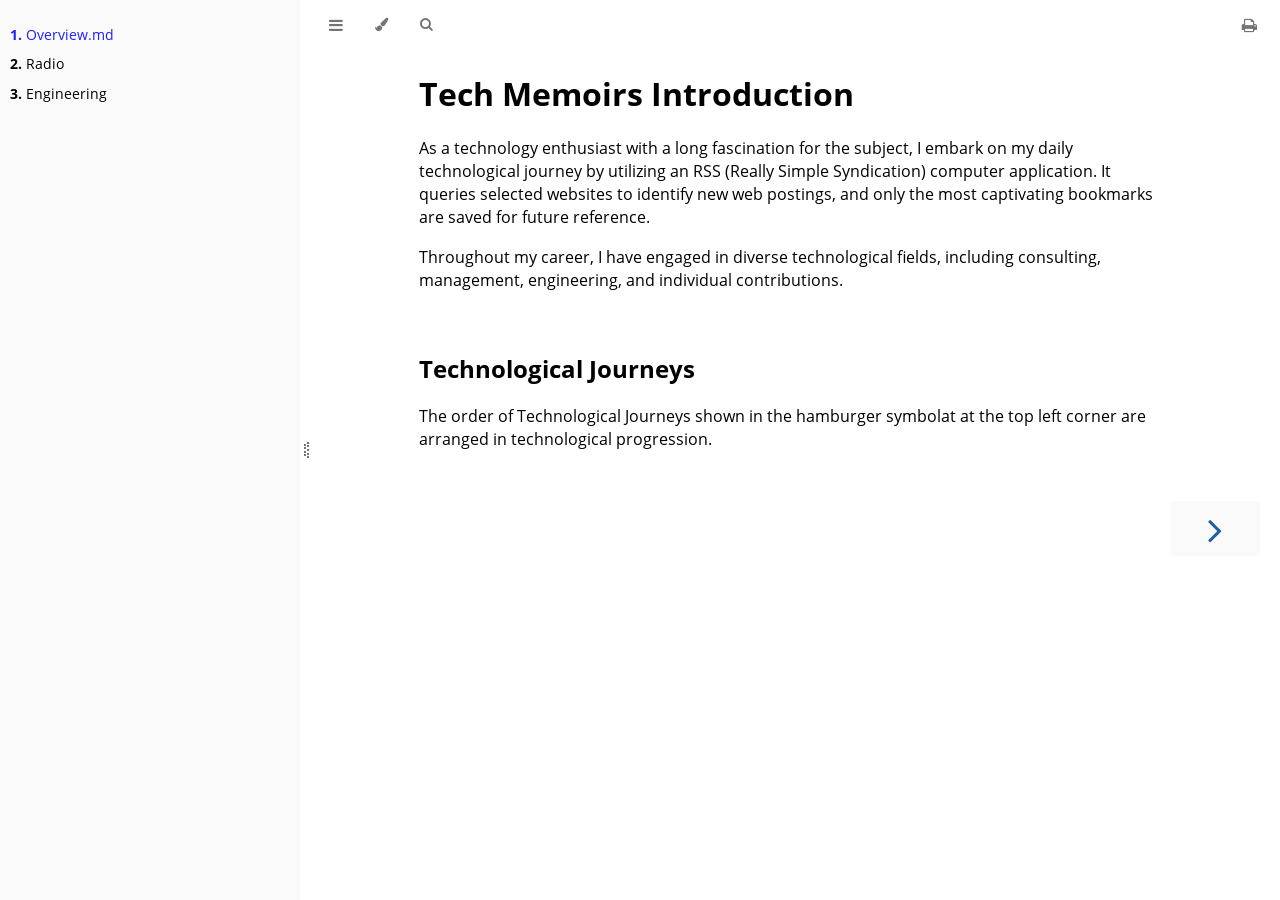
==== commit 96d5f0a0: "tidy up" ====
--- a/book/index.html
+++ b/book/index.html
@@ -175,11 +175,11 @@
 
                 <div id="content" class="content">
                     <main>
-                        <h1 id="tech-memoirs-introduction"><a class="header" href="#tech-memoirs-introduction">Tech-Memoirs Introduction</a></h1>
+                        <h1 id="tech-memoirs-introduction"><a class="header" href="#tech-memoirs-introduction">Tech Memoirs Introduction</a></h1>
 <p>As a technology enthusiast with a long fascination for the subject, I embark on my daily technological journey by utilizing an RSS (Really Simple Syndication) computer application. It queries selected websites to identify new web postings, and only the most captivating bookmarks are saved for future reference.</p>
 <p>Throughout my career, I have engaged in diverse technological fields, including consulting, management, engineering, and individual contributions.</p>
 <h2 id="technological-journeys"><a class="header" href="#technological-journeys">Technological Journeys</a></h2>
-<p>The chronological the order is presented in a technological progression.</p>
+<p>The order of Technological Journeys shown in the hamburger symbolat at the top left corner are arranged in technological progression.</p>
 
                     </main>
 
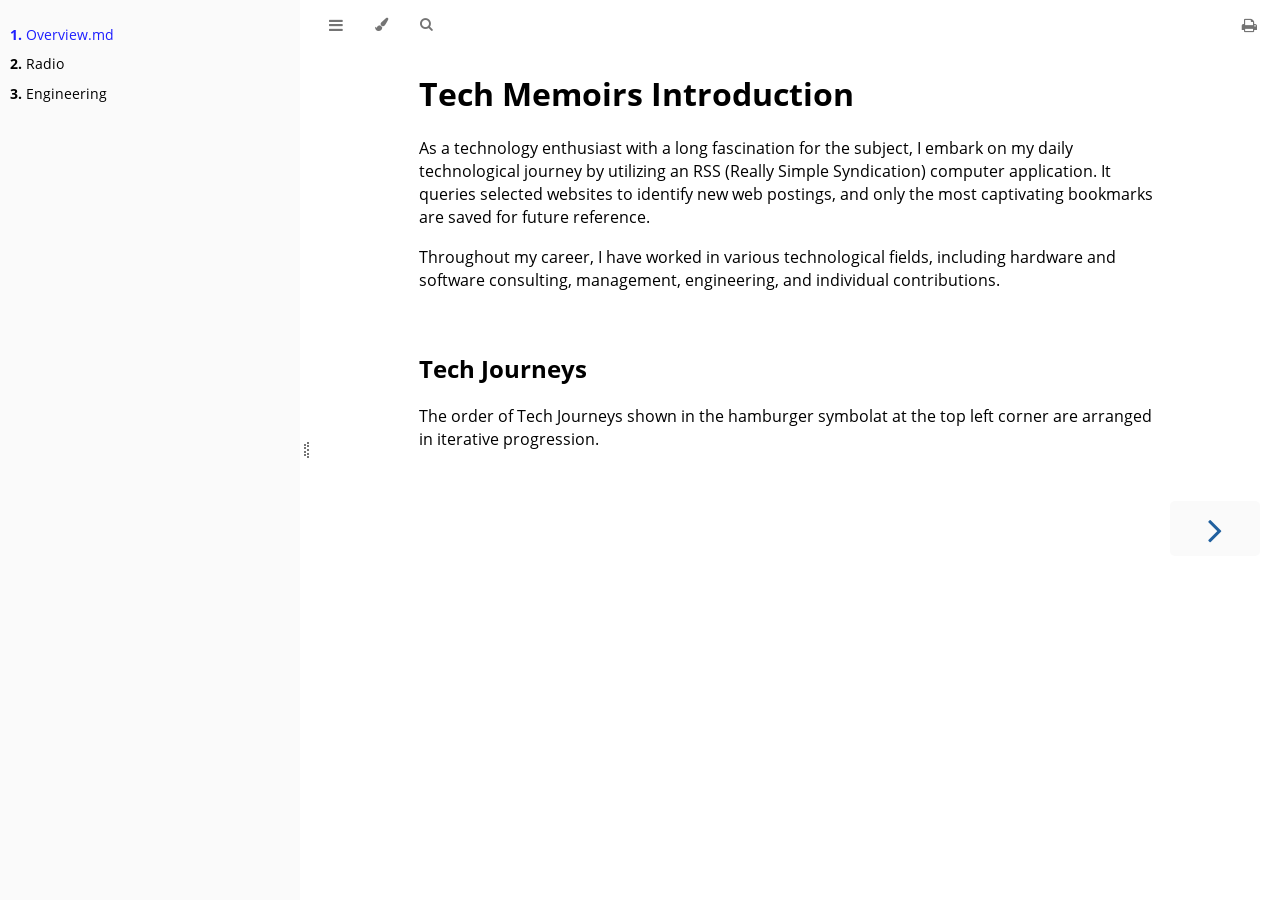
==== commit d42e9fa0: "iterative" ====
--- a/book/index.html
+++ b/book/index.html
@@ -177,9 +177,9 @@
                     <main>
                         <h1 id="tech-memoirs-introduction"><a class="header" href="#tech-memoirs-introduction">Tech Memoirs Introduction</a></h1>
 <p>As a technology enthusiast with a long fascination for the subject, I embark on my daily technological journey by utilizing an RSS (Really Simple Syndication) computer application. It queries selected websites to identify new web postings, and only the most captivating bookmarks are saved for future reference.</p>
-<p>Throughout my career, I have engaged in diverse technological fields, including consulting, management, engineering, and individual contributions.</p>
-<h2 id="technological-journeys"><a class="header" href="#technological-journeys">Technological Journeys</a></h2>
-<p>The order of Technological Journeys shown in the hamburger symbolat at the top left corner are arranged in technological progression.</p>
+<p>Throughout my career, I have worked in various technological fields, including hardware and software consulting, management, engineering, and individual contributions.</p>
+<h2 id="tech-journeys"><a class="header" href="#tech-journeys">Tech Journeys</a></h2>
+<p>The order of Tech Journeys shown in the hamburger symbolat at the top left corner are arranged in iterative progression.</p>
 
                     </main>
 
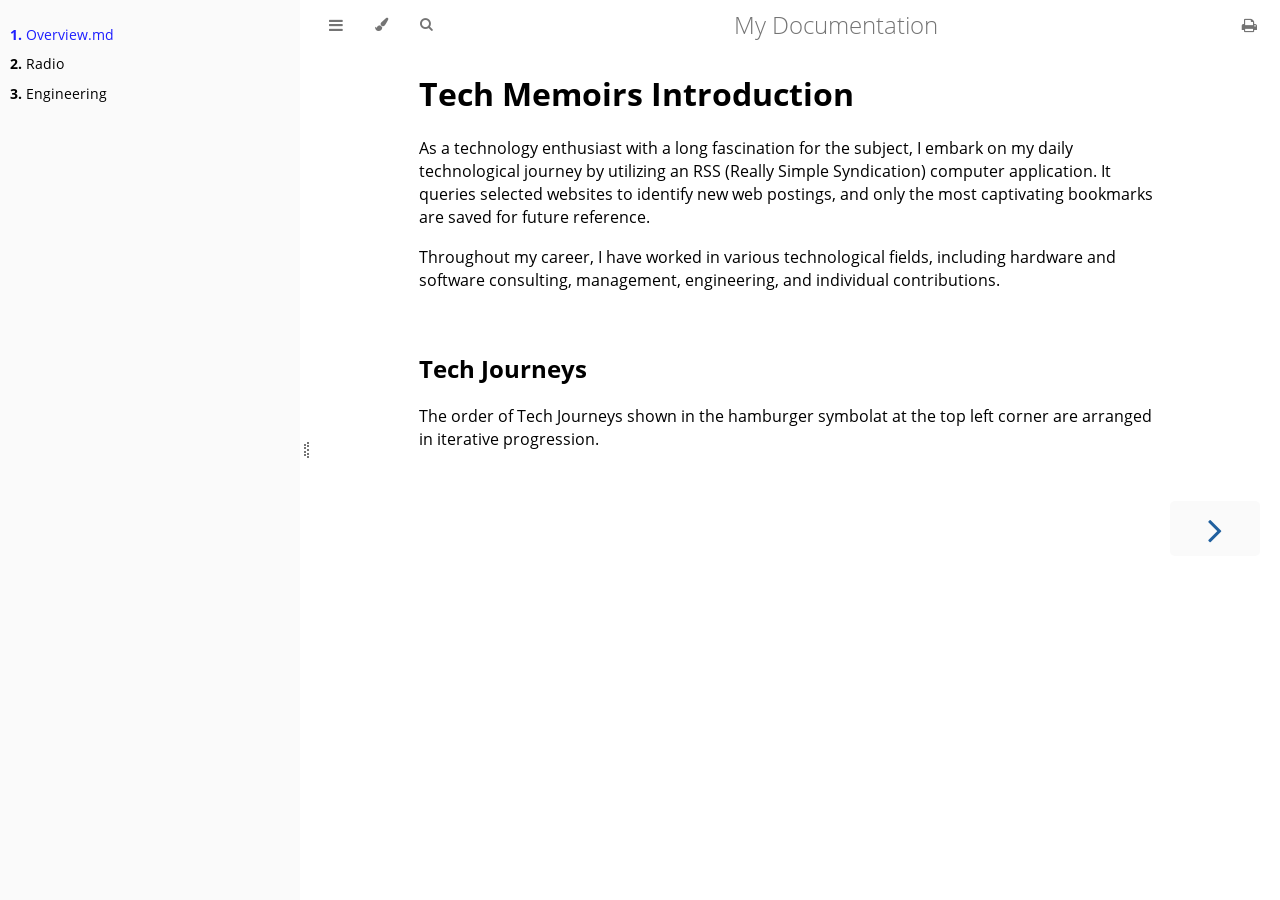
==== commit 9fa0e07c: "pagetoc progress" ====
--- a/book/index.html
+++ b/book/index.html
@@ -3,7 +3,7 @@
     <head>
         <!-- Book generated using mdBook -->
         <meta charset="UTF-8">
-        <title>Overview.md</title>
+        <title>Overview.md - My Documentation</title>
 
 
         <!-- Custom HTML head -->
@@ -29,6 +29,7 @@
         <link rel="stylesheet" id="ayu-highlight-css" href="ayu-highlight.css">
 
         <!-- Custom theme stylesheets -->
+        <link rel="stylesheet" href="theme/pagetoc.css">
 
 
         <!-- Provide site root and default themes to javascript -->
@@ -138,7 +139,7 @@
                         </button>
                     </div>
 
-                    <h1 class="menu-title"></h1>
+                    <h1 class="menu-title">My Documentation</h1>
 
                     <div class="right-buttons">
                         <a href="print.html" title="Print this book" aria-label="Print this book">
@@ -176,6 +177,7 @@
                 <div id="content" class="content">
                     <main>
                         <h1 id="tech-memoirs-introduction"><a class="header" href="#tech-memoirs-introduction">Tech Memoirs Introduction</a></h1>
+<!-- toc -->
 <p>As a technology enthusiast with a long fascination for the subject, I embark on my daily technological journey by utilizing an RSS (Really Simple Syndication) computer application. It queries selected websites to identify new web postings, and only the most captivating bookmarks are saved for future reference.</p>
 <p>Throughout my career, I have worked in various technological fields, including hardware and software consulting, management, engineering, and individual contributions.</p>
 <h2 id="tech-journeys"><a class="header" href="#tech-journeys">Tech Journeys</a></h2>
@@ -237,6 +239,7 @@
         <script src="book.js"></script>
 
         <!-- Custom JS scripts -->
+        <script src="theme/pagetoc.js"></script>
 
 
 
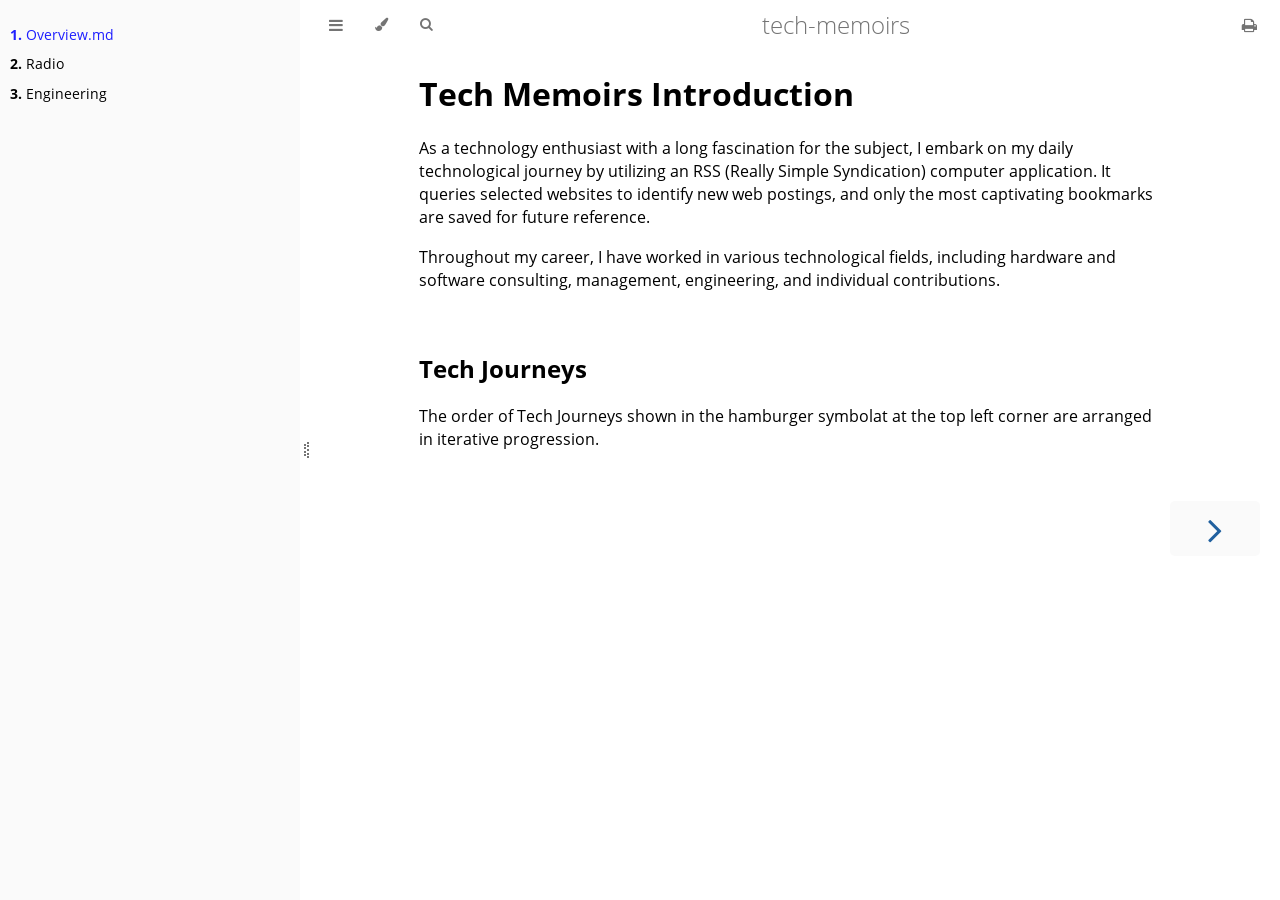
==== commit 34d80271: "recovered" ====
--- a/book/index.html
+++ b/book/index.html
@@ -3,7 +3,7 @@
     <head>
         <!-- Book generated using mdBook -->
         <meta charset="UTF-8">
-        <title>Overview.md - My Documentation</title>
+        <title>Overview.md - tech-memoirs</title>
 
 
         <!-- Custom HTML head -->
@@ -29,7 +29,6 @@
         <link rel="stylesheet" id="ayu-highlight-css" href="ayu-highlight.css">
 
         <!-- Custom theme stylesheets -->
-        <link rel="stylesheet" href="theme/pagetoc.css">
 
 
         <!-- Provide site root and default themes to javascript -->
@@ -139,7 +138,7 @@
                         </button>
                     </div>
 
-                    <h1 class="menu-title">My Documentation</h1>
+                    <h1 class="menu-title">tech-memoirs</h1>
 
                     <div class="right-buttons">
                         <a href="print.html" title="Print this book" aria-label="Print this book">
@@ -239,7 +238,6 @@
         <script src="book.js"></script>
 
         <!-- Custom JS scripts -->
-        <script src="theme/pagetoc.js"></script>
 
 
 
